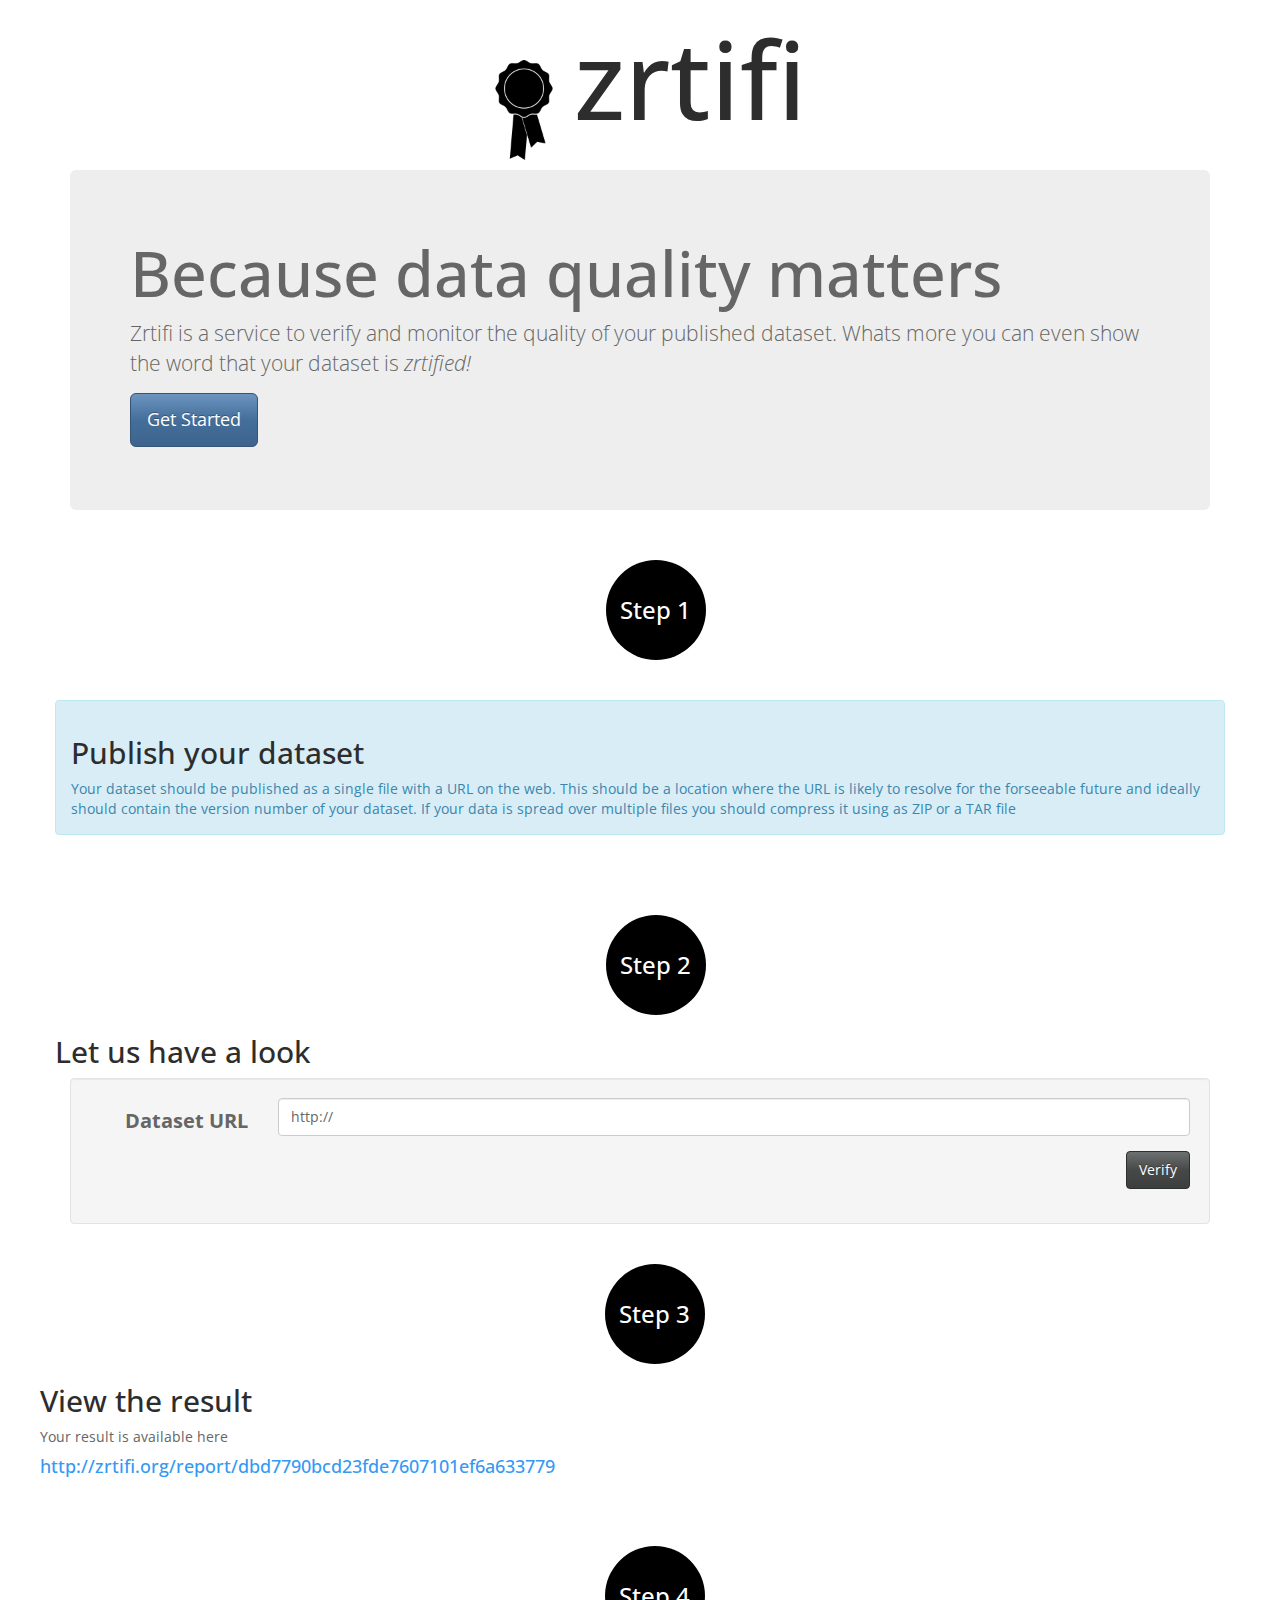
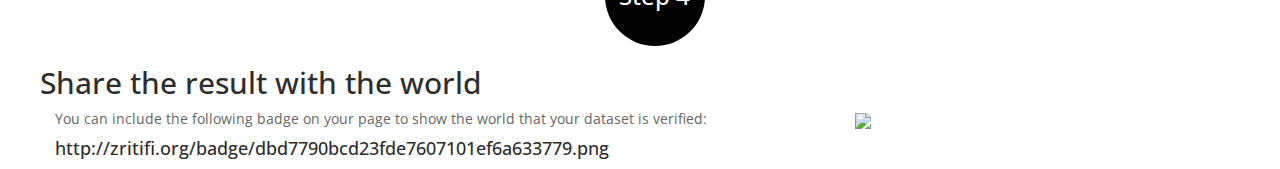
==== colloquium_120614/index.html @ d7e93eb5 "Work on slides for Thursday" ====
<!DOCTYPE html>
<html lang="en">
  <head>
    <meta charset="utf-8">
    <title>Zrtifi design</title>
    <meta name="viewport" content="width=device-width, initial-scale=1">
    <link rel="stylesheet" href="bootstrap.min.css">
    <style>
.circle {
    width: 100px;
    height: 100px;
    -webkit-border-radius: 50px;
    -moz-border-radius: 50px;
    border-radius: 50px; 
    background-color: black;
    margin-left:47%;
}
.circle h3 {
    color:white;
    line-height:100px;
    text-align:center;
    vertical-align:middle;
}
    </style>
    <script type="text/javascript" src="md5-min.js"></script>
    <script src="http://ajax.googleapis.com/ajax/libs/jquery/1.11.1/jquery.min.js"></script>
    <script type="text/javascript">
$(document).ready(function () {
$("#url").keyup(function (data) {
    var hash = hex_md5($("#url").val());
    $('.md5').html(hash);
    $('#md5_a').attr('href','/report/' + hash);
    $('#mds_img').attr('src','/badge/' + hash + '.png');
});
});

    </script>
  </head>
  <body>
  <div class="container">
      <div class="row">
          <center>
              <h1><img src="rosette.png" style="max-width:100px;"/><span style="font-size:300%;">zrtifi</span></h1>
          </center>
      </div>              
      <div class="jumbotron">
          <h1>Because data quality matters</h1>
          <p>Zrtifi is a service to verify and monitor the quality of your published dataset. Whats more you can even show the word that your dataset is <em>zrtified!</em></p>
          <p><a class="btn btn-primary btn-lg" href="#step1">Get Started</a></p>
      </div>
      <div class="row">
          <div class="col-lg-12">
              <div class="circle" id="step1"><h3>Step 1</h3></div>
          </div>
      </div>
      <br/>
      <br/>
      <div class="row">
          <div class="alert alert-info">
              <h2>Publish your dataset</h2>
          <p>Your dataset should be published as a single file with a URL on the web. This should be a location where the URL is likely to resolve for the forseeable future and
          ideally should contain the version number of your dataset. If your data is spread over multiple files you should compress it using as ZIP or a TAR file</p>
          </div>
      </div>
      <br/>
      <br/>
      <div class="row">
          <div class="col-lg-12">
              <div class="circle" id="step2"><h3>Step 2</h3></div>
          </div>
      </div>
      <div class="row">
          <h2>Let us have a look</h2>
          <div class="col-lg-12">
              <div class="well">
                  <form class="form-horizontal">
                      <fieldset>
                          <div class="form-group">
                              <label for="url" class="col-lg-2 control-label" style="font-size:140%;">Dataset URL</label>
                              <div class="col-lg-10">
                                  <input type="text" class="form-control" id="url" autocomplete="off" value="http://" name="url"/>
                              </div>
                          </div>
                          <div class="form-group">
                              <div class="col-lg-offset-11 col-lg-1">
                                  <button class="btn btn-default">Verify</button>
                              </div>
                          </div>
                      </fieldset>
                 </form>
            </div>
        </div>
        <br/>
        <br/>
        <div class="row">
            <div class="col-lg-12">
                <div class="circle" id="step3"><h3>Step 3</h3></div>
            </div>
        </div>
        <div class="row">
          <h2>View the result</h2>
          <p>Your result is available here</p>
          <h4><a href="/report/dbd7790bcd23fde7607101ef6a633779" id="md5_a">http://zrtifi.org/report/<span class="md5">dbd7790bcd23fde7607101ef6a633779</span></a></h4>
        </div>
        <br/>
        <br/>
        <div class="row">
            <div class="col-lg-12">
                <div class="circle" id="step3"><h3>Step 4</h3></div>
            </div>
        </div>
        <div class="row">
            <h2>Share the result with the world</h2>
            <div class="col-lg-8">
                <p>You can include the following badge on your page to show the world that your dataset is verified:</p>
                <p><h4>http://zritifi.org/badge/<span class="md5">dbd7790bcd23fde7607101ef6a633779</span>.png</h4></p>
            </div>
            <div class="col-lg-4">
                <img src="..." id="md5_img"/>
            </div>
        </div>
    </div>
  </div>
  </body>
</html>
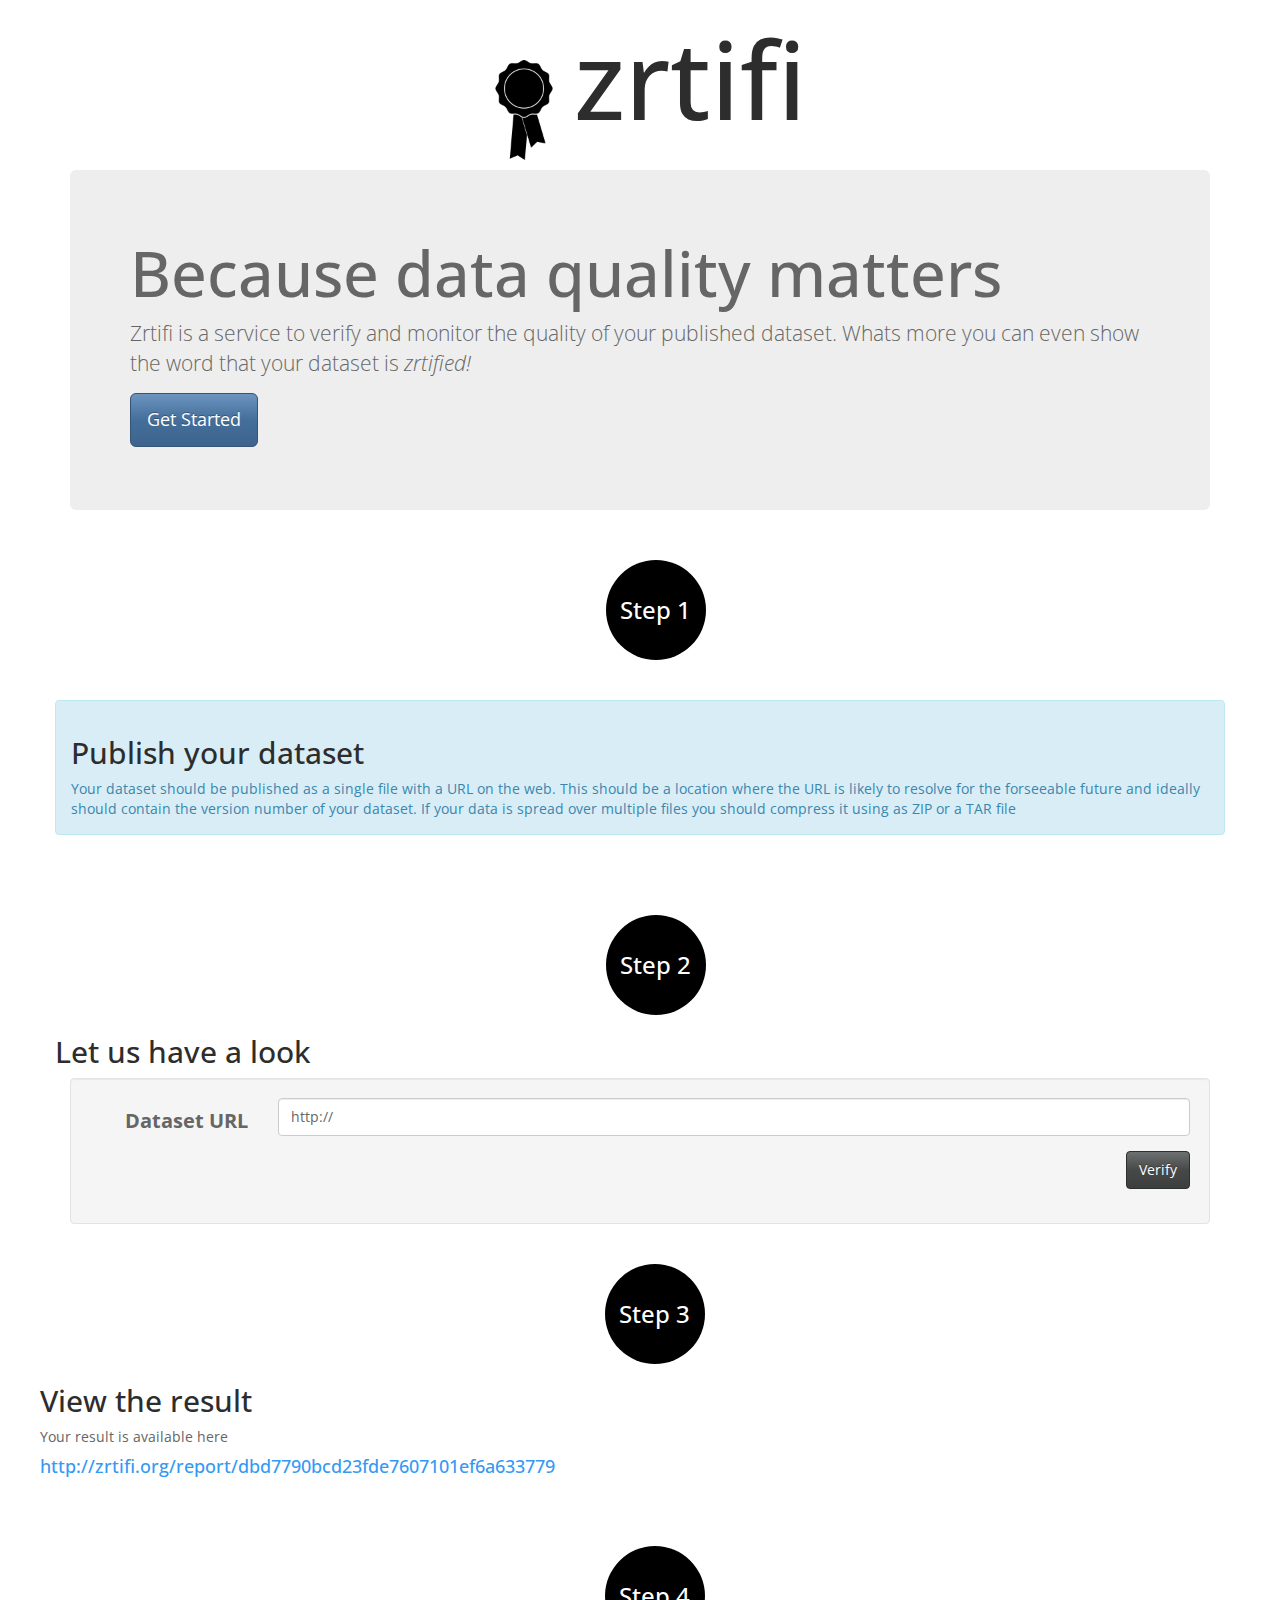
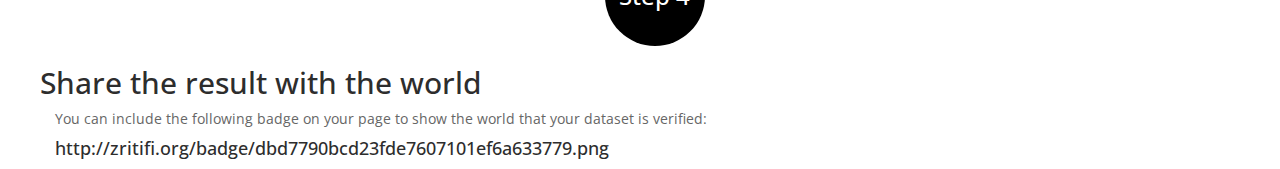
==== commit cacd01d8: "Finish slides" ====
--- a/colloquium_120614/index.html
+++ b/colloquium_120614/index.html
@@ -116,7 +116,7 @@
                 <p><h4>http://zritifi.org/badge/<span class="md5">dbd7790bcd23fde7607101ef6a633779</span>.png</h4></p>
             </div>
             <div class="col-lg-4">
-                <img src="..." id="md5_img"/>
+                <!--<img src="..." id="md5_img"/>-->
             </div>
         </div>
     </div>
